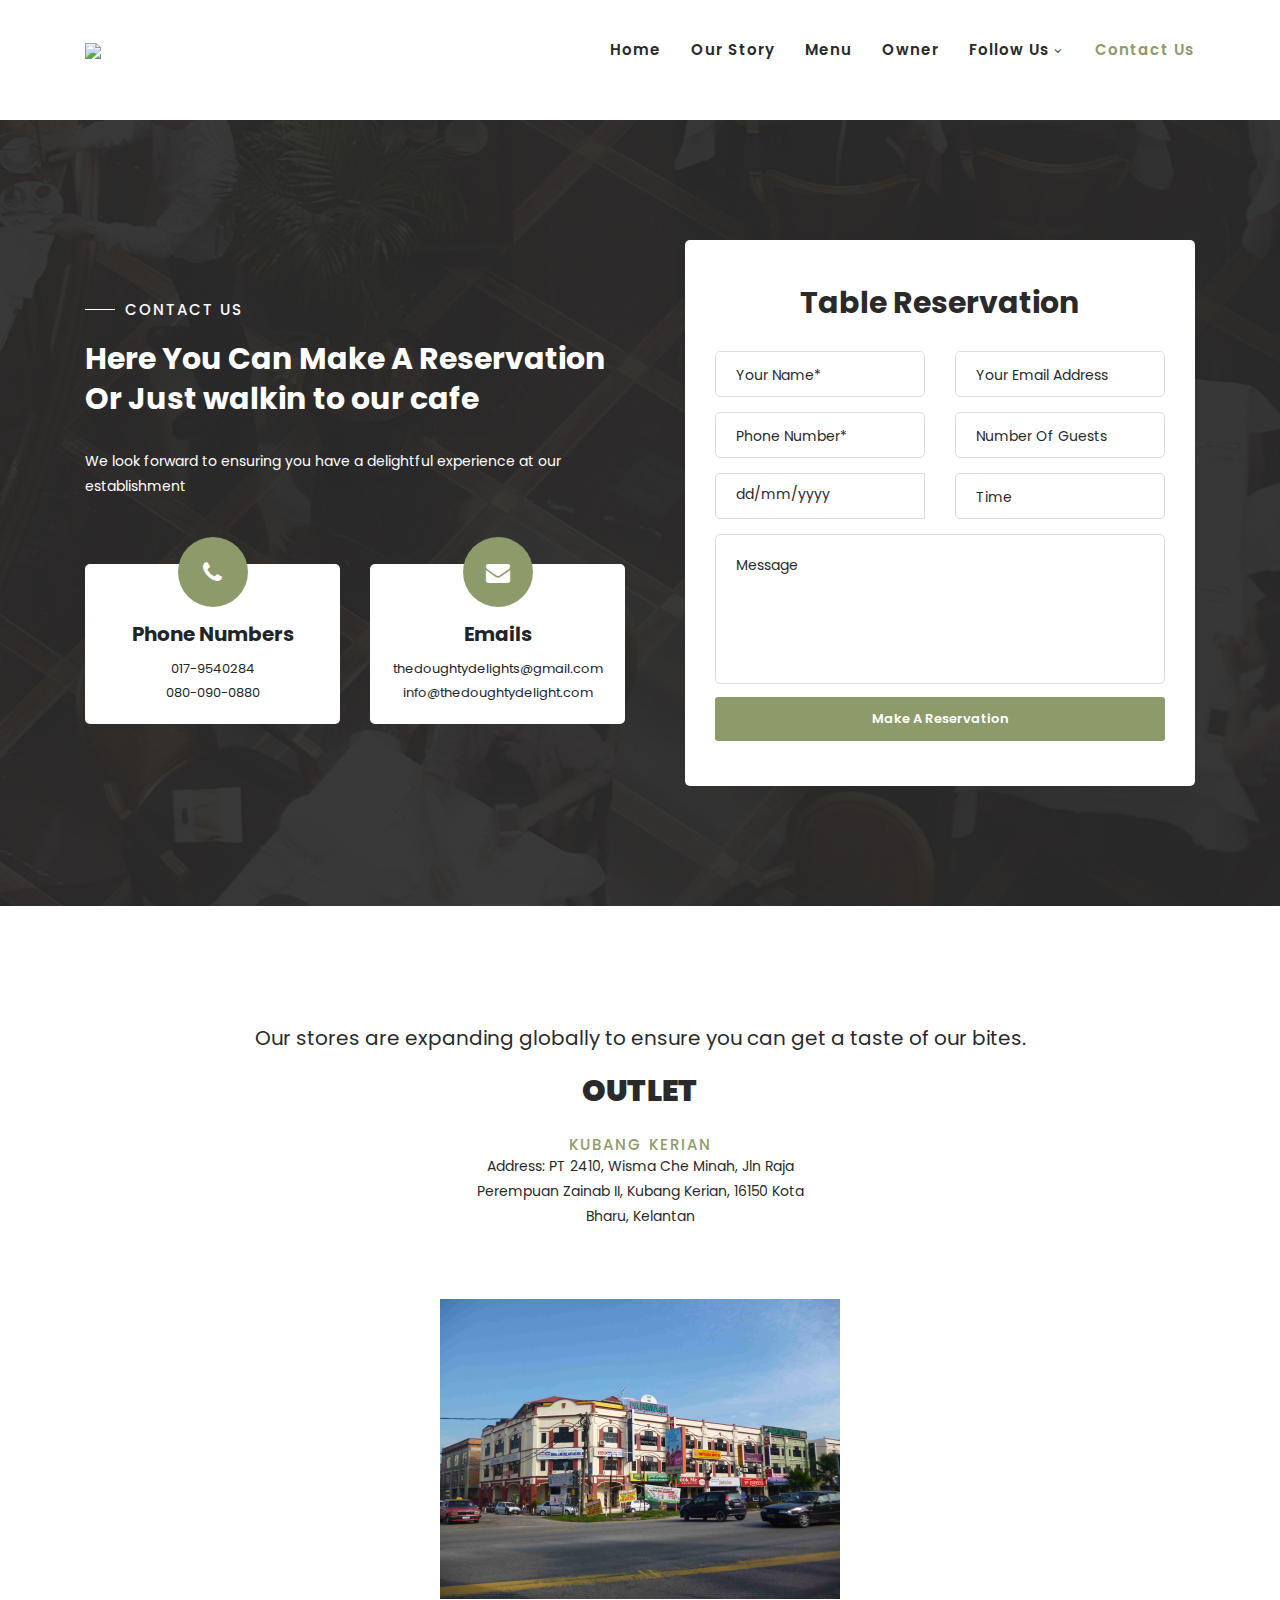
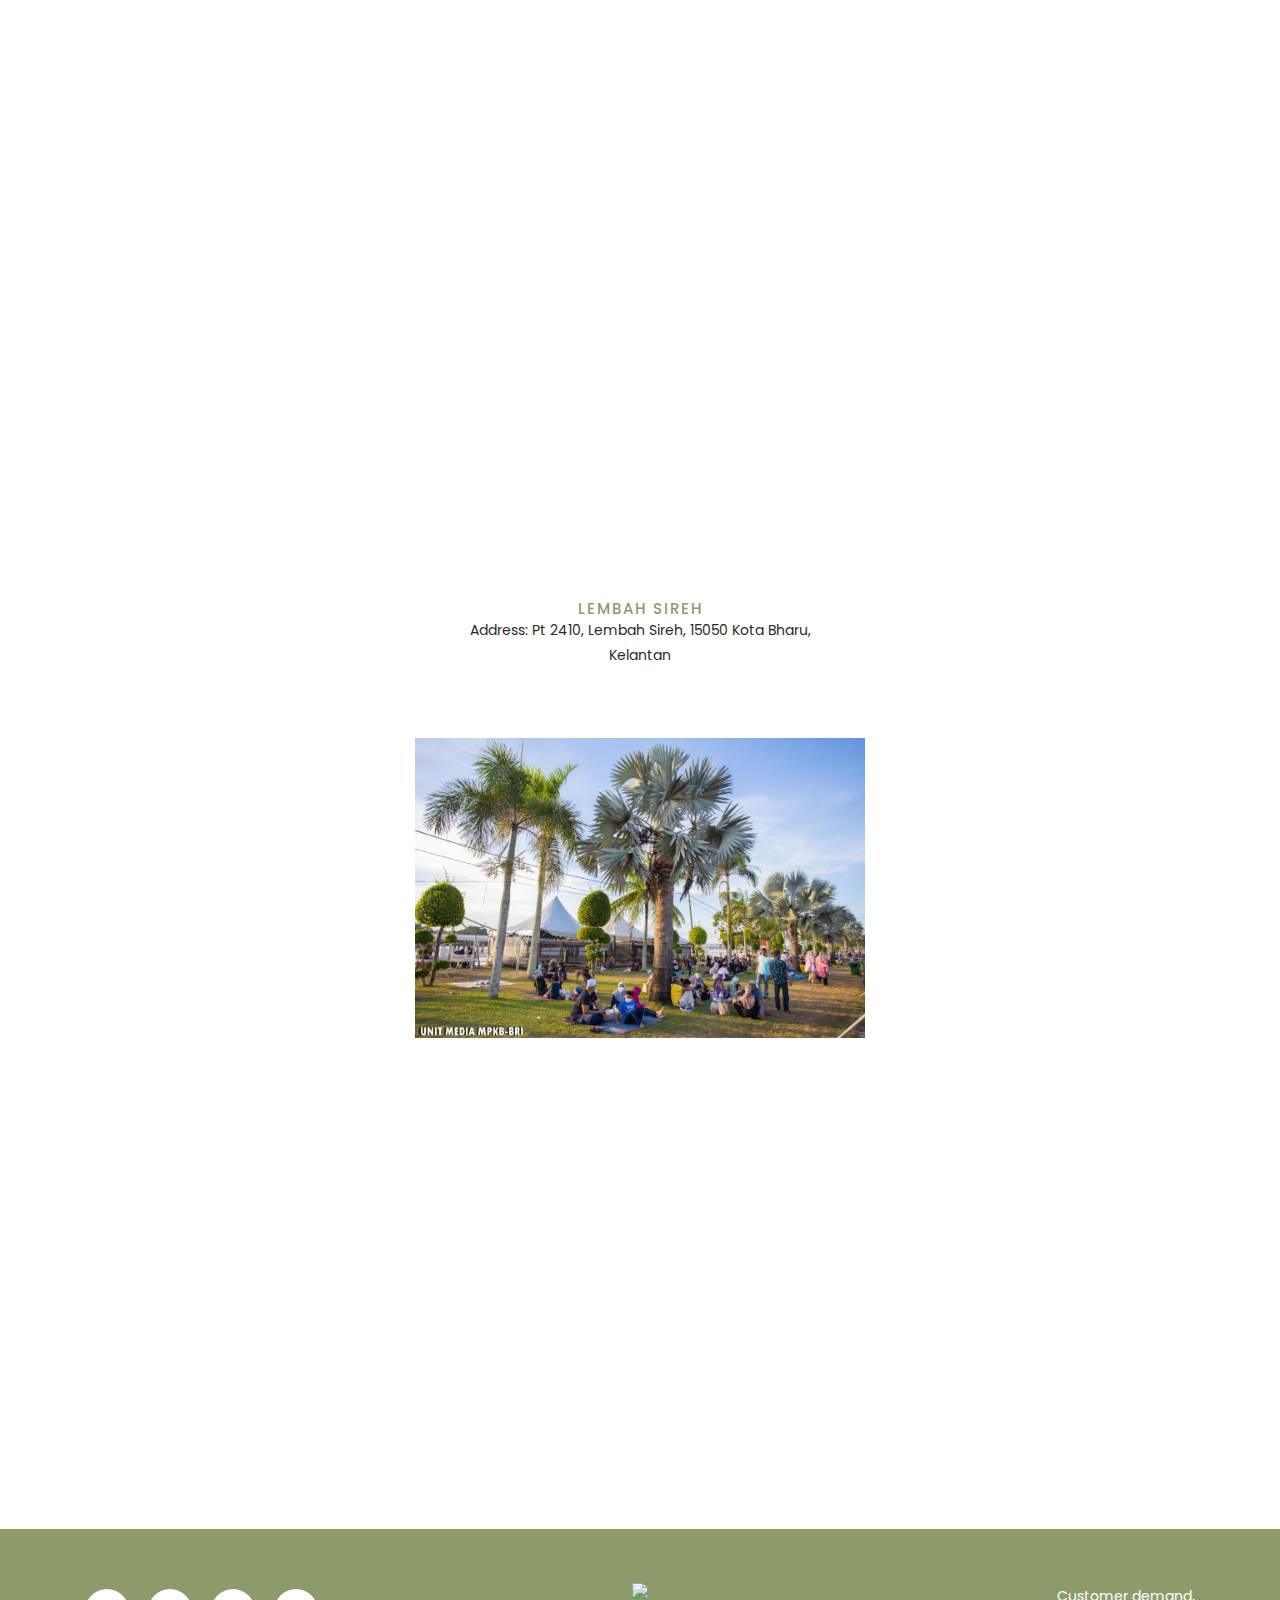
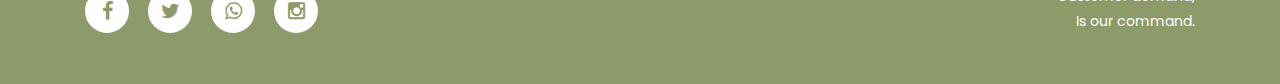
==== contact.html @ a43829a5 "Add files via upload" ====
<!DOCTYPE html>
<html lang="en">

  <head>

    <meta charset="utf-8">
    <meta name="viewport" content="width=device-width, initial-scale=1, shrink-to-fit=no">
    <meta name="description" content="">
    <meta name="author" content="">
    <link href="https://fonts.googleapis.com/css?family=Poppins:100,200,300,400,500,600,700,800,900&display=swap" rel="stylesheet">
    <link href="https://fonts.googleapis.com/css2?family=Dancing+Script:wght@400;500;600;700&display=swap" rel="stylesheet">

    <title>The Doughty Delights</title>

    <link rel="stylesheet" type="text/css" href="assets/css/bootstrap.min.css">

    <link rel="stylesheet" type="text/css" href="assets/css/font-awesome.css">

    <link rel="stylesheet" href="assets/css/templatemo-klassy-cafe.css">

    <link rel="stylesheet" href="assets/css/owl-carousel.css">

    <link rel="stylesheet" href="assets/css/lightbox.css">

    </head>
    
    <body>
    
    <!-- ***** Preloader Start ***** -->
    <div id="preloader">
        <div class="jumper">
            <div></div>
            <div></div>
            <div></div>
        </div>
    </div>  
    <!-- ***** Preloader End ***** -->
    
    
    <!-- ***** Header Area Start ***** -->
    <header class="header-area header-sticky">
        <div class="container">
            <div class="row">
                <div class="col-12">
                    <nav class="main-nav">
                        <!-- ***** Logo Start ***** -->
                        <a href="index.html" class="logo">
                            <img src="gambar/logo1.png" height="80px">
                        </a>
                        <!-- ***** Logo End ***** -->
                        <!-- ***** Menu Start ***** -->
                        <ul class="nav">
                            <li class="scroll-to-section"><a href="index.html" >Home</a></li>
                            <li class="scroll-to-section"><a href="index.html">Our Story</a></li>
            
                            <li><a href="menu.html">Menu</a></li>
                            <li><a href="owner.html">Owner</a></li> 

                            <li class="submenu">
                                <a href="javascript:;">Follow Us</a>
                                <ul>

                                    <li><a href="https://www.instagram.com/thedoughtydelights" target="_blank">Instagram</a></li>
                                    <li><a href="https://www.facebook.com/thedoughtydelights" target="_blank">Facebook</a></li>
                                    
                                </ul>
                            </li>
                            
                            <li><a href="contact.html" class="active">Contact Us</a></li> 
                        </ul>        
                        <a class='menu-trigger'>
                            <span>Menu</span>
                        </a>
                        <!-- ***** Menu End ***** -->
                    </nav>
                </div>
            </div>
        </div>
    </header>
    


   <!-- ***** Reservation Us Area Starts ***** -->
    <section class="section" id="reservation">
        <div class="container">
            <div class="row">
                <div class="col-lg-6 align-self-center">
                    <div class="left-text-content">
                        <div class="section-heading">
                            <h6>Contact Us</h6>
                            <h2>Here You Can Make A Reservation Or Just walkin to our cafe</h2>
                        </div>
                    <p>We look forward to ensuring you have a delightful experience at our establishment</p>
                        <div class="row">
                            <div class="col-lg-6">
                                <div class="phone">
                                    <i class="fa fa-phone"></i>
                                    <h4>Phone Numbers</h4>
                                    <d style="font-size: 13px;""contact.html">017-9540284</d><br>
                                    <d style="font-size: 13px;">080-090-0880</d>
                                    </span>
                                </div>
                            </div>
                            <div class="col-lg-6">
                                <div class="message">
                                    <i class="fa fa-envelope"></i>
                                    <h4>Emails</h4>
                                    <d style="font-size: 13px;">thedoughtydelights@gmail.com</d>
                                    <br>
                                    <d style="font-size: 13px;">info@thedoughtydelight.com</d>
                                </div>
                            </div>
                        </div>
                    </div>
                </div>
                <div class="col-lg-6">
                    <div class="contact-form">
                        <form id="contact" action="" method="post">
                          <div class="row">
                            <div class="col-lg-12">
                                <h4>Table Reservation</h4>
                            </div>
                            <div class="col-lg-6 col-sm-12">
                              <fieldset>
                                <input name="name" type="text" id="name" placeholder="Your Name*" required="">
                              </fieldset>
                            </div>
                            <div class="col-lg-6 col-sm-12">
                              <fieldset>
                              <input name="email" type="text" id="email" pattern="[^ @]*@[^ @]*" placeholder="Your Email Address" required="">
                            </fieldset>
                            </div>
                            <div class="col-lg-6 col-sm-12">
                              <fieldset>
                                <input name="phone" type="text" id="phone" placeholder="Phone Number*" required="">
                              </fieldset>
                            </div>
                            <div class="col-md-6 col-sm-12">
                              <fieldset>
                                <select value="number-guests" name="number-guests" id="number-guests">
                                    <option value="number-guests">Number Of Guests</option>
                                    <option name="1" id="1">1</option>
                                    <option name="2" id="2">2</option>
                                    <option name="3" id="3">3</option>
                                    <option name="4" id="4">4</option>
                                    <option name="5" id="5">5</option>
                                    <option name="6" id="6">6</option>
                                    <option name="7" id="7">7</option>
                                    <option name="8" id="8">8</option>
                                    <option name="9" id="9">9</option>
                                    <option name="10" id="10">10</option>
                                    <option name="11" id="11">11</option>
                                    <option name="12" id="12">12</option>
                                </select>
                              </fieldset>
                            </div>
                            <div class="col-lg-6">
                                <div id="filterDate2">    
                                  <div class="input-group date" data-date-format="dd/mm/yyyy">
                                    <input  name="date" id="date" type="text" class="form-control" placeholder="dd/mm/yyyy">
                                    <div class="input-group-addon" >
                                      <span class="glyphicon glyphicon-th"></span>
                                    </div>
                                  </div>
                                </div>   
                            </div>
                            <div class="col-md-6 col-sm-12">
                              <fieldset>
                                <select value="time" name="time" id="time">
                                    <option value="time">Time</option>
                                    <option name="Breakfast" id="Breakfast">Breakfast</option>
                                    <option name="Lunch" id="Lunch">Lunch</option>
                                    <option name="Dinner" id="Dinner">Dinner</option>
                                </select>
                              </fieldset>
                            </div>
                            <div class="col-lg-12">
                              <fieldset>
                                <textarea name="message" rows="6" id="message" placeholder="Message" required=""></textarea>
                              </fieldset>
                            </div>
                            <div class="col-lg-12">
                              <fieldset>
                                <button type="submit" id="form-submit" class="main-button-icon">Make A Reservation</button>
                              </fieldset>
                            </div>
                          </div>
                        </form>
                    </div>
                </div>
            </div>
        </div>
    </section>
    <!-- ***** Reservation Area Ends ***** -->

    <section class="section" id="offers">
        <div class="container">


<center><p style="font-size: 20px;">Our stores are expanding globally to ensure you can get a taste of our bites.</p></center>

            <div class="row">

                <div class="col-lg-4 offset-lg-4 text-center">


                    <div class="section-heading">


<h2>OUTLET</h2>
<h6>Kubang Kerian</h6>
<p>Address: PT 2410, Wisma Che Minah, Jln Raja Perempuan Zainab II, Kubang Kerian, 16150 Kota Bharu, Kelantan</p>
 </div></div></div></div>

<center><img class="img" src="gambar/kubangkerian.jpg" style=" height: 300px; "></center><br>

<center><iframe src="https://www.google.com/maps/embed?pb=!1m18!1m12!1m3!1d15869.160384256504!2d102.26807022744111!3d6.091568239013654!2m3!1f0!2f0!3f0!3m2!1i1024!2i768!4f13.1!3m3!1m2!1s0x31b6baa2f9ea3afb%3A0xe36739ec859595e5!2sKubang%20Kerian%2C%20Kota%20Bharu%2C%20Kelantan!5e0!3m2!1sen!2smy!4v1706631200730!5m2!1sen!2smy" width="600" height="450" style="border:0;" allowfullscreen="" loading="lazy" referrerpolicy="no-referrer-when-downgrade"></iframe></center>
<section class="section" id="offers">
        <div class="container">
            <div class="row">
                <div class="col-lg-4 offset-lg-4 text-center">
                    <div class="section-heading">

<h6>Lembah Sireh</h6>

<p>Address: Pt 2410, Lembah Sireh, 15050 Kota Bharu, Kelantan</p>

 </div></div></div></div>


<center><img class="img" src="gambar/lembahsireh.jpg" style=" height: 300px; "></center><br>

<center><iframe src="https://www.google.com/maps/embed?pb=!1m18!1m12!1m3!1d3967.1531477775175!2d102.22616406828082!3d6.110072914324162!2m3!1f0!2f0!3f0!3m2!1i1024!2i768!4f13.1!3m3!1m2!1s0x31b6af93356feb0d%3A0x6b9b784410438f60!2s%C3%86ON%20Mall%20Kota%20Bharu!5e0!3m2!1sen!2smy!4v1706630748833!5m2!1sen!2smy" width="600" height="400" style="border:0;" allowfullscreen="" loading="lazy" referrerpolicy="no-referrer-when-downgrade"></iframe></center>


    <!-- ***** Footer Start ***** -->
    <footer>
        <div class="container">
            <div class="row">
                <div class="col-lg-4 col-xs-12">
                    <div class="right-text-content">
                            <ul class="social-icons">

                                <li><a href="https://www.facebook.com/thedoughtydelights" target="_blank"><i class="fa fa-facebook"></i></a></li>
                                <li><a href="https://twitter.com/thedoughtydelights" target="_blank"><i class="fa fa-twitter"></i></a></li>
                                <li><a href="https://wa.me/+60179540284" target="_blank"><i class="fa fa-whatsapp"></i></a></li>
                                <li><a href="https://www.instagram.com/thedoughtydelights/" target="_blank"><i class="fa fa-instagram"></i></a></li>

                            </ul>
                    </div>
                </div>
                <div class="col-lg-4">
                    <div class="logo">
                   <a href="index.html"><img src="gambar/logo2.png" height="80px"></a>
                    </div>
                </div>
                <div class="col-lg-4 col-xs-12">
                    <div class="left-text-content">
                       <p>Customer demand,
                        
                        <br>Is our command.</p>
                    </div>
                </div>
            </div>
        </div>
    </footer>

    <!-- jQuery -->
    <script src="assets/js/jquery-2.1.0.min.js"></script>

    <!-- Bootstrap -->
    <script src="assets/js/popper.js"></script>
    <script src="assets/js/bootstrap.min.js"></script>

    <!-- Plugins -->
    <script src="assets/js/owl-carousel.js"></script>
    <script src="assets/js/accordions.js"></script>
    <script src="assets/js/datepicker.js"></script>
    <script src="assets/js/scrollreveal.min.js"></script>
    <script src="assets/js/waypoints.min.js"></script>
    <script src="assets/js/jquery.counterup.min.js"></script>
    <script src="assets/js/imgfix.min.js"></script> 
    <script src="assets/js/slick.js"></script> 
    <script src="assets/js/lightbox.js"></script> 
    <script src="assets/js/isotope.js"></script> 
    
    <!-- Global Init -->
    <script src="assets/js/custom.js"></script>
    <script>

        $(function() {
            var selectedClass = "";
            $("p").click(function(){
            selectedClass = $(this).attr("data-rel");
            $("#portfolio").fadeTo(50, 0.1);
                $("#portfolio div").not("."+selectedClass).fadeOut();
            setTimeout(function() {
              $("."+selectedClass).fadeIn();
              $("#portfolio").fadeTo(50, 1);
            }, 500);
                
            });
        });

    </script>
  </body>
</html>
---- assets/css/templatemo-klassy-cafe.css ----
/*

TemplateMo 558 Klassy Cafe

https://templatemo.com/tm-558-klassy-cafe

*/

/* ---------------------------------------------
Table of contents
------------------------------------------------
01. font & reset css
02. reset
03. global styles
04. header
05. banner
06. features
07. testimonials
08. contact
09. footer
10. preloader
11. search
12. portfolio

--------------------------------------------- */
/* 
---------------------------------------------
font & reset css
--------------------------------------------- 
*/
@import url("https://fonts.googleapis.com/css?family=Poppins:100,200,300,400,500,600,700,800,900");
/* 
---------------------------------------------
reset
--------------------------------------------- 
*/
html, body, div, span, applet, object, iframe, h1, h2, h3, h4, h5, h6, p, blockquote, div
pre, a, abbr, acronym, address, big, cite, code, del, dfn, em, font, img, ins, kbd, q,
s, samp, small, strike, strong, sub, sup, tt, var, b, u, i, center, dl, dt, dd, ol, ul, li,
figure, header, nav, section, article, aside, footer, figcaption {
  margin: 0;
  padding: 0;
  border: 0;
  outline: 0;
}

.clearfix:after {
  content: ".";
  display: block;
  clear: both;
  visibility: hidden;
  line-height: 0;
  height: 0;
}

.clearfix {
  display: inline-block;
}

html[xmlns] .clearfix {
  display: block;
}

* html .clearfix {
  height: 1%;
}

ul, li {
  padding: 0;
  margin: 0;
  list-style: none;
}

header, nav, section, article, aside, footer, hgroup {
  display: block;
}

* {
  box-sizing: border-box;
}

html, body {
  font-family: 'Poppins', sans-serif;
  font-weight: 400;
  background-color: #fff;
  font-size: 16px;
  -ms-text-size-adjust: 100%;
  -webkit-font-smoothing: antialiased;
  -moz-osx-font-smoothing: grayscale;
}

a {
  text-decoration: none !important;
}

h1, h2, h3, h4, h5, h6 {
  margin-top: 0px;
  margin-bottom: 0px;
}

ul {
  margin-bottom: 0px;
}

p {
  font-size: 14px;
  line-height: 25px;
  color: #2a2a2a;
}

/* 
---------------------------------------------
global styles
--------------------------------------------- 
*/
html,
body {
  background: #fff;
  font-family: 'Poppins', sans-serif;
}

::selection {
  background: #8d9b6a;
  color: #fff;
}

::-moz-selection {
  background: #8d9b6a;
  color: #fff;
}

@media (max-width: 991px) {
  html, body {
    overflow-x: hidden;
  }
  .mobile-top-fix {
    margin-top: 30px;
    margin-bottom: 0px;
  }
  .mobile-bottom-fix {
    margin-bottom: 30px;
  }
  .mobile-bottom-fix-big {
    margin-bottom: 60px;
  }
}
.main-green-button a {
  font-size: 13px;
  color: #ffffff;
  background-color: #8d9b6a;
  padding: 12px 25px;
  display: inline-block;
  border-radius: 3px;
  font-weight: 600;
  transition: all .3s;
}
.main-white-button a {
  font-size: 13px;
  color: #8d9b6a;
  background-color: #fff;
  padding: 12px 25px;
  display: inline-block;
  border-radius: 3px;
  font-weight: 600;
  transition: all .3s;
}

.main-white-button a:hover {
  opacity: 0.9;
}

.main-text-button a {
  font-size: 13px;
  color: #fff;
  font-weight: 600;
  transition: all .3s;
}

.main-text-button a:hover {
  opacity: 0.9;
}

.section-heading h6 {
  position: relative;
  font-size: 15px;
  color: #8d9b6a;
  font-weight: 500;
  letter-spacing: 2px;
  text-transform: uppercase;
  padding-left: 40px;
}

.section-heading h6:before {
  width: 30px;
  height: 1px;
  content: '';
  position: absolute;
  left: 0;
  top: 8px;
  background-color: #8d9b6a;
}

.section-heading h2 {
  line-height: 40px;
  margin-top: 20px;
  margin-bottom: 25px; 
  font-size: 30px;
  font-weight: 900;
  color: #2a2a2a;
}


/* 
---------------------------------------------
header
--------------------------------------------- 
*/

.background-header {
  background-color: #fff;
  height: 80px!important;
  position: fixed!important;
  top: 0px;
  left: 0px;
  right: 0px;
  box-shadow: 0px 0px 10px rgba(0,0,0,0.15)!important;
}

.background-header .logo,
.background-header .main-nav .nav li a {
  color: #1e1e1e!important;
}

.background-header .main-nav .nav li:hover a {
  color: #8d9b6a!important;
}

.background-header .8d9b6a li a.active {
  color: #8d9b6a!important;
}

.header-area {
  background-color: #fff;
  position: absolute;
  top: 0px;
  left: 0px;
  right: 0px;
  z-index: 100;
  height: 100px;
  -webkit-transition: all .5s ease 0s;
  -moz-transition: all .5s ease 0s;
  -o-transition: all .5s ease 0s;
  transition: all .5s ease 0s;
}

.header-area .main-nav {
  min-height: 80px;
  background: transparent;
}

.header-area .main-nav .logo {
  line-height: 100px;
  color: #fff;
  font-size: 28px;
  font-weight: 700;
  text-transform: uppercase;
  letter-spacing: 2px;
  float: left;
  -webkit-transition: all 0.3s ease 0s;
  -moz-transition: all 0.3s ease 0s;
  -o-transition: all 0.3s ease 0s;
  transition: all 0.3s ease 0s;
}

.background-header .main-nav .logo {
  line-height: 75px;
}

.background-header .nav {
  margin-top: 20px !important;
}

.header-area .main-nav .nav {
  float: right;
  margin-top: 30px;
  margin-right: 0px;
  background-color: transparent;
  -webkit-transition: all 0.3s ease 0s;
  -moz-transition: all 0.3s ease 0s;
  -o-transition: all 0.3s ease 0s;
  transition: all 0.3s ease 0s;
  position: relative;
  z-index: 999;
}

.header-area .main-nav .nav li {
  padding-left: 15px;
  padding-right: 15px;
}

.header-area .main-nav .nav li:last-child {
  padding-right: 0px;
}

.header-area .main-nav .nav li a {
  display: block;
  font-weight: 600;
  font-size: 15px;
  color: #2a2a2a;
  text-transform: capitalize;
  -webkit-transition: all 0.3s ease 0s;
  -moz-transition: all 0.3s ease 0s;
  -o-transition: all 0.3s ease 0s;
  transition: all 0.3s ease 0s;
  height: 40px;
  line-height: 40px;
  border: transparent;
  letter-spacing: 1px;
}

.header-area .main-nav .nav li a {
  color: #2a2a2a;
}

.header-area .main-nav .nav li:hover a,
.header-area .main-nav .nav li a.active {
  color: #8d9b6a!important;
}

.background-header .main-nav .nav li:hover a,
.background-header .main-nav .nav li a.active {
  color: #8d9b6a!important;
  opacity: 1;
}

.header-area .main-nav .nav li.submenu {
  position: relative;
  padding-right: 30px;
}

.header-area .main-nav .nav li.submenu:after {
  font-family: FontAwesome;
  content: "\f107";
  font-size: 12px;
  color: #2a2a2a;
  position: absolute;
  right: 18px;
  top: 12px;
}

.background-header .main-nav .nav li.submenu:after {
  color: #2a2a2a;
}

.header-area .main-nav .nav li.submenu ul {
  position: absolute;
  width: 200px;
  box-shadow: 0 2px 28px 0 rgba(0, 0, 0, 0.06);
  overflow: hidden;
  top: 50px;
  opacity: 0;
  transform: translateY(+2em);
  visibility: hidden;
  z-index: -1;
  transition: all 0.3s ease-in-out 0s, visibility 0s linear 0.3s, z-index 0s linear 0.01s;
}

.header-area .main-nav .nav li.submenu ul li {
  margin-left: 0px;
  padding-left: 0px;
  padding-right: 0px;
}

.header-area .main-nav .nav li.submenu ul li a {
  opacity: 1;
  display: block;
  background: #f7f7f7;
  color: #2a2a2a!important;
  padding-left: 20px;
  height: 40px;
  line-height: 40px;
  -webkit-transition: all 0.3s ease 0s;
  -moz-transition: all 0.3s ease 0s;
  -o-transition: all 0.3s ease 0s;
  transition: all 0.3s ease 0s;
  position: relative;
  font-size: 13px;
  font-weight: 400;
  border-bottom: 1px solid #eee;
}

.header-area .main-nav .nav li.submenu ul li a:hover {
  background: #fff;
  color: #8d9b6a!important;
  padding-left: 25px;
}

.header-area .main-nav .nav li.submenu ul li a:hover:before {
  width: 3px;
}

.header-area .main-nav .nav li.submenu:hover ul {
  visibility: visible;
  opacity: 1;
  z-index: 1;
  transform: translateY(0%);
  transition-delay: 0s, 0s, 0.3s;
}

.header-area .main-nav .menu-trigger {
  cursor: pointer;
  display: block;
  position: absolute;
  top: 33px;
  width: 32px;
  height: 40px;
  text-indent: -9999em;
  z-index: 99;
  right: 40px;
  display: none;
}

.background-header .main-nav .menu-trigger {
  top: 23px;
}

.header-area .main-nav .menu-trigger span,
.header-area .main-nav .menu-trigger span:before,
.header-area .main-nav .menu-trigger span:after {
  -moz-transition: all 0.4s;
  -o-transition: all 0.4s;
  -webkit-transition: all 0.4s;
  transition: all 0.4s;
  background-color: #1e1e1e;
  display: block;
  position: absolute;
  width: 30px;
  height: 2px;
  left: 0;
}

.background-header .main-nav .menu-trigger span,
.background-header .main-nav .menu-trigger span:before,
.background-header .main-nav .menu-trigger span:after {
  background-color: #1e1e1e;
}

.header-area .main-nav .menu-trigger span:before,
.header-area .main-nav .menu-trigger span:after {
  -moz-transition: all 0.4s;
  -o-transition: all 0.4s;
  -webkit-transition: all 0.4s;
  transition: all 0.4s;
  background-color: #1e1e1e;
  display: block;
  position: absolute;
  width: 30px;
  height: 2px;
  left: 0;
  width: 75%;
}

.background-header .main-nav .menu-trigger span:before,
.background-header .main-nav .menu-trigger span:after {
  background-color: #1e1e1e;
}

.header-area .main-nav .menu-trigger span:before,
.header-area .main-nav .menu-trigger span:after {
  content: "";
}

.header-area .main-nav .menu-trigger span {
  top: 16px;
}

.header-area .main-nav .menu-trigger span:before {
  -moz-transform-origin: 33% 100%;
  -ms-transform-origin: 33% 100%;
  -webkit-transform-origin: 33% 100%;
  transform-origin: 33% 100%;
  top: -10px;
  z-index: 10;
}

.header-area .main-nav .menu-trigger span:after {
  -moz-transform-origin: 33% 0;
  -ms-transform-origin: 33% 0;
  -webkit-transform-origin: 33% 0;
  transform-origin: 33% 0;
  top: 10px;
}

.header-area .main-nav .menu-trigger.active span,
.header-area .main-nav .menu-trigger.active span:before,
.header-area .main-nav .menu-trigger.active span:after {
  background-color: transparent;
  width: 100%;
}

.header-area .main-nav .menu-trigger.active span:before {
  -moz-transform: translateY(6px) translateX(1px) rotate(45deg);
  -ms-transform: translateY(6px) translateX(1px) rotate(45deg);
  -webkit-transform: translateY(6px) translateX(1px) rotate(45deg);
  transform: translateY(6px) translateX(1px) rotate(45deg);
  background-color: #1e1e1e;
}

.background-header .main-nav .menu-trigger.active span:before {
  background-color: #1e1e1e;
}

.header-area .main-nav .menu-trigger.active span:after {
  -moz-transform: translateY(-6px) translateX(1px) rotate(-45deg);
  -ms-transform: translateY(-6px) translateX(1px) rotate(-45deg);
  -webkit-transform: translateY(-6px) translateX(1px) rotate(-45deg);
  transform: translateY(-6px) translateX(1px) rotate(-45deg);
  background-color: #1e1e1e;
}

.background-header .main-nav .menu-trigger.active span:after {
  background-color: #1e1e1e;
}

.header-area.header-sticky {
  min-height: 80px;
}

.header-area .nav {
  margin-top: 30px;
}

.header-area.header-sticky .nav li a.active {
  color: #8d9b6a;
}

@media (max-width: 1200px) {
  .header-area .main-nav .nav li {
    padding-left: 12px;
    padding-right: 12px;
  }
  .header-area .main-nav:before {
    display: none;
  }
}

@media (max-width: 767px) {
  .header-area .main-nav .logo {
    color: #1e1e1e;
  }
  .header-area.header-sticky .nav li a:hover,
  .header-area.header-sticky .nav li a.active {
    color: #8d9b6a!important;
    opacity: 1;
  }
  .header-area.header-sticky .nav li.search-icon a {
    width: 100%;
  }
  .header-area {
    background-color: #f7f7f7;
    padding: 0px 15px;
    height: 100px;
    box-shadow: none;
    text-align: center;
  }
  .header-area .container {
    padding: 0px;
  }
  .header-area .logo {
    margin-left: 30px;
  }
  .header-area .menu-trigger {
    display: block !important;
  }
  .header-area .main-nav {
    overflow: hidden;
  }
  .header-area .main-nav .nav {
    float: none;
    width: 100%;
    display: none;
    -webkit-transition: all 0s ease 0s;
    -moz-transition: all 0s ease 0s;
    -o-transition: all 0s ease 0s;
    transition: all 0s ease 0s;
    margin-left: 0px;
  }
  .header-area .main-nav .nav li:first-child {
    border-top: 1px solid #eee;
  }
  .header-area.header-sticky .nav {
    margin-top: 100px !important;
  }
  .header-area .main-nav .nav li {
    width: 100%;
    background: #fff;
    border-bottom: 1px solid #eee;
    padding-left: 0px !important;
    padding-right: 0px !important;
  }
  .header-area .main-nav .nav li a {
    height: 50px !important;
    line-height: 50px !important;
    padding: 0px !important;
    border: none !important;
    background: #f7f7f7 !important;
    color: #191a20 !important;
  }
  .header-area .main-nav .nav li a:hover {
    background: #eee !important;
    color: #8d9b6a!important;
  }
  .header-area .main-nav .nav li.submenu ul {
    position: relative;
    visibility: inherit;
    opacity: 1;
    z-index: 1;
    transform: translateY(0%);
    transition-delay: 0s, 0s, 0.3s;
    top: 0px;
    width: 100%;
    box-shadow: none;
    height: 0px;
  }
  .header-area .main-nav .nav li.submenu ul li a {
    font-size: 12px;
    font-weight: 400;
  }
  .header-area .main-nav .nav li.submenu ul li a:hover:before {
    width: 0px;
  }
  .header-area .main-nav .nav li.submenu ul.active {
    height: auto !important;
  }
  .header-area .main-nav .nav li.submenu:after {
    color: #3B566E;
    right: 25px;
    font-size: 14px;
    top: 15px;
  }
  .header-area .main-nav .nav li.submenu:hover ul, .header-area .main-nav .nav li.submenu:focus ul {
    height: 0px;
  }
}

@media (min-width: 767px) {
  .header-area .main-nav .nav {
    display: flex !important;
  }
}


/* 
---------------------------------------------
banner
--------------------------------------------- 
*/

#top {
  padding-top: 100px;
}

#top .col-lg-4,
#top .col-lg-8 {
  padding: 0px;
}

#top .left-content {
  background-image: url(../images/background.jpg);
  background-position: center center;
  background-repeat: no-repeat;
  background-size: cover;
  position: relative;
  width: 100%;
  height: 100%;
}

#top .left-content .inner-content {
  position: absolute;
  top: 50%;
  transform: translate(-50%, -50%);
  left: 50%;
}

#top .left-content h4 {
  font-family: Poppins;
  color: #fff;
  font-size: 54px;
  font-weight: 700;
}

#top .left-content h6 {
  font-size: 15px;
  text-transform: uppercase;
  font-weight: 600;
  color: #fff;
  letter-spacing: 3px;
  margin-top: 5px;
}

#top .left-content .main-white-button  {
  margin-top: 25px;
  margin-bottom: 10px;
}

#top .left-content .main-white-button a {
  display: inline-block;
}

/* ==== Main CSS === */
.img-fill{
  width: 100%;
  display: block;
  overflow: hidden;
  position: relative;
  text-align: center
}

.img-fill img {
  min-height: 100%;
  min-width: 100%;
  position: relative;
  display: inline-block;
  max-width: none;
}

*,
*:before,
*:after {
  -webkit-box-sizing: border-box;
  box-sizing: border-box;
  -webkit-font-smoothing: antialiased;
  -moz-osx-font-smoothing: grayscale;
}

.Grid1k {
  padding: 0 15px;
  max-width: 1200px;
  margin: auto;
}

.blocks-box,
.slick-slider {
  margin: 0;
  padding: 0!important;
}

.slick-slide {
  float: left /* If RTL Make This Right */ ;
  padding: 0;
}

/* ==== Slider Style === */
.Modern-Slider .item .img-fill{
  height:100%;
  max-height: 700px;
  background:#000;
}

.Modern-Slider .item .info > div{
  display:inline-block!important;
  vertical-align:middle;
}

.Modern-Slider .NextArrow {
  position:absolute;
  top:50%;
  transform: translateY(-25px);
  right:30px;
  width: 50px;
  height: 50px;
  background-color: transparent;
  border:0 none;
  line-height: 44px;
  border-radius: 50%;
  text-align:center;
  font-size: 36px;
  font-family: 'FontAwesome';
  color:#FFF;
  z-index:5;
  outline: none;
  opacity: 0.3;
  transition: all .3s;
}

.Modern-Slider .NextArrow:hover {
  opacity: 1;
}

.Modern-Slider .NextArrow:before{
  content:'\f105';
}

.Modern-Slider .PrevArrow {
  position:absolute;
  top:50%;
  transform: translateY(-25px);
  left:30px;
  width: 50px;
  height: 50px;
  background-color: transparent;
  border:0 none;
  line-height: 44px;
  border-radius: 50%;
  text-align:center;
  font-size: 36px;
  font-family: 'FontAwesome';
  color:#FFF;
  z-index:5;
  outline: none;
  opacity: 0.3;
  transition: all .3s;
}

.Modern-Slider .PrevArrow:hover {
  opacity: 1;
}

.Modern-Slider .PrevArrow:before{
  content:'\f104';
}

ul.slick-dots {
  display: none!important;
}

.Modern-Slider .item.slick-active{
  animation:Slick-FastSwipeIn 1s both;
}

.Modern-Slider .buttons {
  position: relative;
}

.Modern-Slider {background:#000;}


/* ==== Slick Slider Css Ruls === */
.slick-slider{position:relative;display:block;-webkit-user-select:none;-moz-user-select:none;-ms-user-select:none;user-select:none;-webkit-touch-callout:none;-khtml-user-select:none;-ms-touch-action:pan-y;touch-action:pan-y;-webkit-tap-highlight-color:transparent}
.slick-list{position:relative;display:block;overflow:hidden;margin:0;padding:0}
.slick-list:focus{outline:none}.slick-list.dragging{cursor:hand}
.slick-slider .slick-track,.slick-slider .slick-list{-webkit-transform:translate3d(0,0,0);-ms-transform:translate3d(0,0,0);transform:translate3d(0,0,0)}
.slick-track{position:relative;top:0;left:0;display:block}
.slick-track:before,.slick-track:after{display:table;content:''}.slick-track:after{clear:both}
.slick-loading .slick-track{visibility:hidden}
.slick-slide{display:none;float:left /* If RTL Make This Right */ ;height:100%;min-height:1px}
.slick-slide.dragging img{pointer-events:none}
.slick-initialized .slick-slide{display:block}
.slick-loading .slick-slide{visibility:hidden}
.slick-vertical .slick-slide{display:block;height:auto;border:1px solid transparent}


/*
---------------------------------------------
about
---------------------------------------------
*/

#about {
  margin-top: 20px;
  padding: 100px 0px 0px 0px;
  position: relative;
  z-index: 9;
}

#about .section-heading h2 {
  padding-right: 120px;
}

#about img {
  width: 100%;
  overflow: hidden;
}

#about .left-text-content p {
  margin-bottom: 25px;
}

#about .right-content {
  margin-left: 30px;
}

#about .right-content .thumb {
  position: relative;
}

#about .right-content .thumb a {
  position: absolute;
  left: 50%;
  top: 50%;
  width: 70px;
  height: 70px;
  display: inline-block;
  line-height: 70px;
  text-align: center;
  background-color: #8d9b6a;
  color: #fff;
  border-radius: 50%;
  transform: translate(-35px, -35px);
  transition: all .3s;
}

#about .right-content .thumb a:hover {
  opacity: .9;
}


/*
---------------------------------------------
menu
---------------------------------------------
*/

#menu {
  margin-top: 120px;
  background-color: #fffafa;
  padding: 120px 0px;
}

#menu .section-heading {
  margin-bottom: 80px;
}

.card {
  margin: 0 auto;
  max-width: 100%;
  min-height: 400px;
  overflow: hidden;
  background-size: cover;
  background-repeat: no-repeat;
  overflow: hidden;
}

.card1 {
  background-image: url(../images/kekbatik.jpg);
}
.card2 {
  background-image: url(../images/rainbow.jpg);
}
.card3 {
  background-image: url(../images/pavlova.jpg);
}
.card4 {
  background-image: url(../images/menu-item-04.jpg);
}
.card5 {
  background-image: url(../images/hokkaido.jpg);
}
.card6 {
  background-image: url(../images/choux.jpg);
}

.info {
  position: relative;
  width: 100%;
  background-color: #8d9b6a;
  border: 1px solid #8d9b6a;
  transform: translateY(100%)
  translateY(120px)
  translateZ(0);
  transition: transform 0.5s ease-out;
}

.card:hover .info,
.card:hover .info:before {
  transform: translateY(100px) translateZ(0);
}

.title {
  margin: 0;
  padding: 30px 30px 20px 30px;
  font-size: 20px;
  font-weight: 700;
  color: #fff;
}

.description {
  font-size: 12px;
  padding: 0px 30px;
  color: #fff;
}

#menu .price h6 {
  position: absolute;
  width: 70px;
  height: 70px;
  background-color: #8d9b6a;
  font-size: 20px;
  font-weight: 700;
  color: #fff;
  border-radius: 3px;
  text-align: center;
  line-height: 70px;
}

#menu .card .main-text-button {
  margin-left: 30px;
  margin-top: 20px;
  padding-bottom: 30px;
}

#menu .owl-menu-item {
  position: relative;
}

#menu .owl-nav {
  text-align: center;
  position: absolute;
  width: 100%;
  bottom: -80px;
  transform: translateY(5px);
}

#menu .owl-dots {
  display: none;
}
    
#menu .owl-nav .owl-prev{
  margin-right: 10px;
  outline: none;
}

#menu .owl-nav .owl-prev span,
#menu .owl-nav .owl-next span {
  opacity: 0;
}

#menu .owl-nav .owl-prev:before {
  display: inline-block;
  font-family: 'FontAwesome';
  color: #8d9b6a;
  font-size: 25px;
  font-weight: 700;
  content: '\f104';
}

#menu .owl-nav .owl-prev {
  opacity: 0.75;
  transition: all .5s;
}

#menu .owl-nav .owl-prev:hover {
  opacity: 1;
}

#menu .owl-nav .owl-next {
  opacity: 0.75;
  transition: all .5s;
}

#menu .owl-nav .owl-next:hover {
  opacity: 1;
}

#menu .owl-nav .owl-next{
  margin-left: 10px;
  outline: none;
}

#menu .owl-nav .owl-next:before {
  display: inline-block;
  font-family: 'FontAwesome';
  color: #8d9b6a;
  font-size: 25px;
  font-weight: 700;
  content: '\f105';
}


/*
---------------------------------------------
chefs
---------------------------------------------
*/

#chefs {
  padding-top: 120px;
}

#chefs .section-heading {
  margin-bottom: 70px;
}

#chefs .section-heading h6 {
  padding-left: 0px;
}

#chefs .section-heading h6:before {
  display: none;
}

#chefs .chef-item {
  text-align: center;
  border: 1px solid #afafaf;
  padding: 5px;
  transition: all .5s;
  border-radius: 3px;
}

#chefs .chef-item:hover {
  border-color: #8d9b6a;
}

#chefs .chef-item:hover .down-content h4 {
  color: #8d9b6a;
}

#chefs .chef-item .thumb {
  position: relative;
}

#chefs .chef-item .thumb img {
  width: 100%;
  overflow: hidden;
  position: relative;
}

#chefs .chef-item .thumb .overlay {
  position: absolute;
  background-color: #2a2a2a;
  border-radius: 3px;
  top: 0;
  bottom: 0;
  left: 0;
  right: 0;
  z-index: 1;
  opacity: 0;
  visibility: hidden;
  transition: all .3s;
}

#chefs .chef-item .thumb ul.social-icons {
  position: absolute;
  z-index: 11;
  top: 50%;
  left: 50%;
  transform: translate(-50%, -50%);
  width: 100%;
  transition: all .5s;
  opacity: 0;
  visibility: hidden;
}

#chefs .chef-item .thumb ul.social-icons li {
  display: inline-block;
  margin: 0px 5px;
}

#chefs .chef-item .thumb ul.social-icons li a {
  width: 40px;
  height: 40px;
  background-color: #fff;
  color: #2a2a2a;
  border-radius: 50%;
  text-align: center;
  line-height: 40px;
  display: inline-block;
  transition: all .5s;
}

#chefs .chef-item .thumb ul.social-icons li a:hover {
  background-color: #8d9b6a;
}

#chefs .chef-item:hover .overlay {
  opacity: .9;
  visibility: visible;
}

#chefs .chef-item:hover ul.social-icons {
  opacity: 1;
  visibility: visible;
}

#chefs .chef-item .down-content {
  padding: 20px 0px;
}

#chefs .chef-item .down-content h4 {
  transition: all .3s;
  font-size: 20px;
  font-weight: 700;
  color: #2a2a2a;
}

#chefs .chef-item .down-content span {
  font-size: 14px;
  color: #2a2a2a;
}

.column {
  float: left;
  width: 33.33%;
  padding: 5px;
}

.row::after {
  content: "";
  clear: both;
  display: table;
}
/* 
---------------------------------------------
reservation
--------------------------------------------- 
*/

#reservation .section-heading {
  margin-bottom: 30px;
}

#reservation .section-heading h6 {
  color: #fff;
}

#reservation .section-heading h2 {
  color: #fff;
  font-weight: 700;
}

#reservation .section-heading h6:before {
  background-color: #fff;
}

#reservation p {
  color: #fff;
  margin-bottom: 65px;
}

#reservation {
  margin-top: 120px;
  padding: 120px 0px;
  background-image: url(../images/reservation-bg.jpg);
  background-position: center center;
  background-repeat: no-repeat;
  background-size: cover;
}

#reservation .phone,
#reservation .message {
  background-color: #fff;
  border-radius: 5px;
  text-align: center;
  padding: 0px 0px 20px 0px;
}

#reservation .phone i,
#reservation .message i {
  width: 70px;
  height: 70px;
  display: inline-block;
  text-align: center;
  line-height: 70px;
  color: #fff;
  background-color: #8d9b6a;
  border-radius: 50%;
  font-size: 24px;
  margin-top: -35px;
  text-align: center;
  margin-left: auto;
  margin-right: auto;
}

#reservation .phone h4,
#reservation .message h4 {
  font-size: 20px;
  font-weight: 700;
  margin-top: 15px;
  margin-bottom: 10px;
}

#reservation .phone span a,
#reservation .message span a {
  font-size: 14px;
  color: #2a2a2a;
  transition: all .3s;
}

#reservation .phone span a:hover,
#reservation .message span a:hover {
  color: #8d9b6a;
}

button {
  font-size: 13px;
  color: #fffff;
  background-color: #8d9b6a;
  padding: 12px 25px;
  display: inline-block;
  border-radius: 3px;
}

#contact {
  margin-left: 30px;
  padding: 45px 30px;
  background-color: #fff;
  border-radius: 5px;
}

#contact h4 {
  text-align: center;
  font-weight: 700;
  font-size: 30px;
  color: #2a2a2a;
  margin-bottom: 30px;
}

.datepicker-days {
  padding: 30px;
  cursor: pointer;
}

.contact-form input,
.contact-form textarea,
.contact-form select {
  color: #2a2a2a;
  font-size: 14px;
  border: 1px solid #ddd;
  background-color: #fff;
  width: 100%;
  height: 46px;
  border-radius: 5px;
  outline: none;
  padding-top: 3px;
  padding-left: 20px;
  padding-right: 20px;
  -webkit-appearance: none;
  -moz-appearance: none;
  appearance: none;
  margin-bottom: 15px;
}

.contact-form input:focus,
.contact-form textarea:focus,
.contact-form select:focus {
  border-color: #8d9b6a;
}

.contact-form button {
  margin-top: -10px;
  font-size: 13px;
  color: #fff;
  background-color: #8d9b6a;
  padding: 12px 25px;
  width: 100%;
  box-shadow: none;
  border: none;
  display: inline-block;
  border-radius: 3px;
  font-weight: 600;
  transition: all .3s;
}

.contact-form button:hover {
  opacity: .9;
}

.contact-form textarea {
  height: 150px;
  resize: none;
  padding: 20px;
}

.contact-form ::-webkit-input-placeholder { /* Edge */
  color: #2a2a2a;
}

.contact-form :-ms-input-placeholder { /* Internet Explorer 10-11 */
  color: #2a2a2a;
}

.contact-form ::placeholder {
  color: #2a2a2a;
}

/*
---------------------------------------------
offers
---------------------------------------------
*/

#offers {
  padding-top: 120px;
}

#offers .section-heading {
  margin-bottom: 70px;
}

#offers .section-heading h6 {
  padding-left: 0px;
}

#offers .section-heading h6:before {
  display: none;
}

#offers .heading-tabs {
  text-align: center;
}

#offers .heading-tabs .main-dark-button {
  text-align: right;
}

#offers #tabs ul {
  padding: 0;
}
#offers #tabs ul li {
  display: inline-block;
  margin: 0px 15px;
}
#offers #tabs ul li:last-child {
  margin-right: 0px;
}
#offers #tabs ul li:first-child {
  margin-left: 0px;
}
#offers #tabs ul li a {
  text-transform: capitalize;
  width: 100%;
  display: inline-block;
  font-size: 15px;
  color: #2a2a2a;
  font-weight: 600;
  transition: all 0.3s;
  text-align: center;
}

#offers #tabs ul li a img {
  display: block;
  margin: 0 auto 15px auto;
}
#offers #tabs ul .ui-tabs-active a {
  color: #8d9b6a;
  position: relative;
}
#offers #tabs ul .ui-tabs-active span {
  color: #1e1e1e;
}
#offers .tabs-content {
  margin-top: 60px;
  text-align: left;
  display: inline-block;
  transition: all 0.3s;
}
#offers .tabs-content .tab-item {
  position: relative;
  margin-bottom: 60px;
}
#offers .tabs-content img {
  float: left;
  width: 100px;
  max-width: 100px;
  margin-right: 20px;
  border-radius: 5px;
}
#offers .tabs-content h4 {
  padding-top: 10px;
  font-size: 20px;
  font-weight: 700;
  color: #2a2a2a;
  margin-bottom: 10px;
  margin-right: 100px;
}

#offers .tabs-content p {
  margin-right: 100px;
}

#offers .tabs-content .left-list {
  margin-right: 15px;
}

#offers .tabs-content .right-list {
  margin-left: 15px;
}

#offers .tabs-content .price h6 {
  position: absolute;
  top: 15px;
  right: 0;
  width: 70px;
  height: 70px;
  background-color: #8d9b6a;
  display: inline-block;
  text-align: center;
  line-height: 70px;
  border-radius: 3px;
  font-size: 18px;
  font-weight: 700;
  color: #fff;
}


/* 
---------------------------------------------
footer
--------------------------------------------- 
*/

footer {
  margin-top: 60px;
  padding: 50px 0px;
  background-color: #8d9b6a;
}

footer .left-text-content p {
  margin-top: 5px;
  color: #fff;
  font-size: 14px;
  text-align: right;
}

footer .right-text-content p {
  color: #fff;
  font-size: 14px;
  margin-right: 15px;
  text-transform: uppercase;
}


footer .right-text-content {
  text-align: left;
  margin-top: 10px;
}

footer .logo {
  text-align: center;
}

footer .right-text-content ul li {
  display: inline-block;
  margin-left: 15px;
}
footer .right-text-content ul li:first-child {
  margin-left: 0px;
}


footer .right-text-content ul li a {
  width: 44px;
  height: 44px;
  display: inline-block;
  text-align: center;
  line-height: 44px;
  font-size: 20px;
  background-color: #fff;
  border-radius: 50%;
  color: #8d9b6a;
  -webkit-transition: all 0.5s ease 0s;
  -moz-transition: all 0.5s ease 0s;
  -o-transition: all 0.5s ease 0s;
  transition: all 0.5s ease 0s;
}

footer .right-text-content ul li a:hover {
  color: #2a2a2a;
}

/* 
---------------------------------------------
responsive
--------------------------------------------- 
*/

@media (max-width: 992px) {
  #top {
    padding-top: 100px;
    height: auto;
  }
  .header-area .main-nav .nav li.submenu:after {
    right: 3px;
  }
  .header-area .main-nav .nav li.submenu {
    padding-right: 15px;
  }
  .header-area .main-nav .nav li {
    padding-right: 5px;
    padding-left: 5px;
  }
  .header-area .main-nav .nav li a {
    font-size: 14px;
    letter-spacing: 0px;
  }
  #top .left-content {
    text-align: center;
    padding: 25% 0px;
  }
  #about .right-content {
    margin-left: 0px;
    margin-top: 30px;
  }
  #chefs .chef-item {
    margin-bottom: 30px;
  }
  #reservation .phone {
    margin-bottom: 60px;
  }
  #contact {
    margin-left: 0px;
    margin-top: 30px;
  }
  #offers .tabs-content .left-list {
    margin-right: 0px;
  }

  #offers .tabs-content .right-list {
    margin-left: 0px;
  }
  footer .right-text-content {
    text-align: center;
    margin-bottom: 30px;
  }
  footer .left-text-content p {
    text-align: center;
    margin-top: 30px;
  }
}





#preloader {
  overflow: hidden;
  background-color: #8d9b6a;
  left: 0;
  right: 0;
  top: 0;
  bottom: 0;
  position: fixed;
  z-index: 99999;
  color: #fff;
}

#preloader .jumper {
  left: 0;
  top: 0;
  right: 0;
  bottom: 0;
  display: block;
  position: absolute;
  margin: auto;
  width: 50px;
  height: 50px;
}

#preloader .jumper > div {
  background-color: #fff;
  width: 10px;
  height: 10px;
  border-radius: 100%;
  -webkit-animation-fill-mode: both;
  animation-fill-mode: both;
  position: absolute;
  opacity: 0;
  width: 50px;
  height: 50px;
  -webkit-animation: jumper 1s 0s linear infinite;
  animation: jumper 1s 0s linear infinite;
}

#preloader .jumper > div:nth-child(2) {
  -webkit-animation-delay: 0.33333s;
  animation-delay: 0.33333s;
}

#preloader .jumper > div:nth-child(3) {
  -webkit-animation-delay: 0.66666s;
  animation-delay: 0.66666s;
}

@-webkit-keyframes jumper {
  0% {
    opacity: 0;
    -webkit-transform: scale(0);
    transform: scale(0);
  }
  5% {
    opacity: 1;
  }
  100% {
    -webkit-transform: scale(1);
    transform: scale(1);
    opacity: 0;
  }
}

@keyframes jumper {
  0% {
    opacity: 0;
    -webkit-transform: scale(0);
    transform: scale(0);
  }
  5% {
    opacity: 1;
  }
  100% {
    opacity: 0;
  }
}
---- assets/css/owl-carousel.css ----
/**
 * Owl Carousel v2.3.4
 * Copyright 2013-2018 David Deutsch
 * Licensed under: SEE LICENSE IN https://github.com/OwlCarousel2/OwlCarousel2/blob/master/LICENSE
 */
/*
 *  Owl Carousel - Core
 */
.owl-carousel {
  display: none;
  width: 100%;
  -webkit-tap-highlight-color: transparent;
  /* position relative and z-index fix webkit rendering fonts issue */
  position: relative;
  z-index: 1; }
  .owl-carousel .owl-stage {
    position: relative;
    -ms-touch-action: pan-Y;
    touch-action: manipulation;
    -moz-backface-visibility: hidden;
    /* fix firefox animation glitch */ }
  .owl-carousel .owl-stage:after {
    content: ".";
    display: block;
    clear: both;
    visibility: hidden;
    line-height: 0;
    height: 0; }
  .owl-carousel .owl-stage-outer {
    position: relative;
    overflow: hidden;
    /* fix for flashing background */
    -webkit-transform: translate3d(0px, 0px, 0px); }
  .owl-carousel .owl-wrapper,
  .owl-carousel .owl-item {
    -webkit-backface-visibility: hidden;
    -moz-backface-visibility: hidden;
    -ms-backface-visibility: hidden;
    -webkit-transform: translate3d(0, 0, 0);
    -moz-transform: translate3d(0, 0, 0);
    -ms-transform: translate3d(0, 0, 0); }
  .owl-carousel .owl-item {
    position: relative;
    min-height: 1px;
    float: left;
    -webkit-backface-visibility: hidden;
    -webkit-tap-highlight-color: transparent;
    -webkit-touch-callout: none; }
  .owl-carousel .owl-item img {
    display: block;
    width: 100%; }
  .owl-carousel .owl-nav.disabled,
  .owl-carousel .owl-dots.disabled {
    display: none; }
  .owl-carousel .owl-nav .owl-prev,
  .owl-carousel .owl-nav .owl-next,
  .owl-carousel .owl-dot {
    cursor: pointer;
    -webkit-user-select: none;
    -khtml-user-select: none;
    -moz-user-select: none;
    -ms-user-select: none;
    user-select: none; }
  .owl-carousel .owl-nav button.owl-prev,
  .owl-carousel .owl-nav button.owl-next,
  .owl-carousel button.owl-dot {
    background: none;
    color: inherit;
    border: none;
    padding: 0 !important;
    font: inherit; }
  .owl-carousel.owl-loaded {
    display: block; }
  .owl-carousel.owl-loading {
    opacity: 0;
    display: block; }
  .owl-carousel.owl-hidden {
    opacity: 0; }
  .owl-carousel.owl-refresh .owl-item {
    visibility: hidden; }
  .owl-carousel.owl-drag .owl-item {
    -ms-touch-action: pan-y;
        touch-action: pan-y;
    -webkit-user-select: none;
    -moz-user-select: none;
    -ms-user-select: none;
    user-select: none; }
  .owl-carousel.owl-grab {
    cursor: move;
    cursor: grab; }
  .owl-carousel.owl-rtl {
    direction: rtl; }
  .owl-carousel.owl-rtl .owl-item {
    float: right; }

/* No Js */
.no-js .owl-carousel {
  display: block; }

/*
 *  Owl Carousel - Animate Plugin
 */
.owl-carousel .animated {
  animation-duration: 1000ms;
  animation-fill-mode: both; }

.owl-carousel .owl-animated-in {
  z-index: 0; }

.owl-carousel .owl-animated-out {
  z-index: 1; }

.owl-carousel .fadeOut {
  animation-name: fadeOut; }

@keyframes fadeOut {
  0% {
    opacity: 1; }
  100% {
    opacity: 0; } }

/*
 * 	Owl Carousel - Auto Height Plugin
 */
.owl-height {
  transition: height 500ms ease-in-out; }

/*
 * 	Owl Carousel - Lazy Load Plugin
 */
.owl-carousel .owl-item {
  /**
			This is introduced due to a bug in IE11 where lazy loading combined with autoheight plugin causes a wrong
			calculation of the height of the owl-item that breaks page layouts
		 */ }
  .owl-carousel .owl-item .owl-lazy {
    opacity: 0;
    transition: opacity 400ms ease; }
  .owl-carousel .owl-item .owl-lazy[src^=""], .owl-carousel .owl-item .owl-lazy:not([src]) {
    max-height: 0; }
  .owl-carousel .owl-item img.owl-lazy {
    transform-style: preserve-3d; }

/*
 * 	Owl Carousel - Video Plugin
 */
.owl-carousel .owl-video-wrapper {
  position: relative;
  height: 100%;
  background: #000; }

.owl-carousel .owl-video-play-icon {
  position: absolute;
  height: 80px;
  width: 80px;
  left: 50%;
  top: 50%;
  margin-left: -40px;
  margin-top: -40px;
  background: url("owl.video.play.png") no-repeat;
  cursor: pointer;
  z-index: 1;
  -webkit-backface-visibility: hidden;
  transition: transform 100ms ease; }

.owl-carousel .owl-video-play-icon:hover {
  -ms-transform: scale(1.3, 1.3);
      transform: scale(1.3, 1.3); }

.owl-carousel .owl-video-playing .owl-video-tn,
.owl-carousel .owl-video-playing .owl-video-play-icon {
  display: none; }

.owl-carousel .owl-video-tn {
  opacity: 0;
  height: 100%;
  background-position: center center;
  background-repeat: no-repeat;
  background-size: contain;
  transition: opacity 400ms ease; }

.owl-carousel .owl-video-frame {
  position: relative;
  z-index: 1;
  height: 100%;
  width: 100%; }
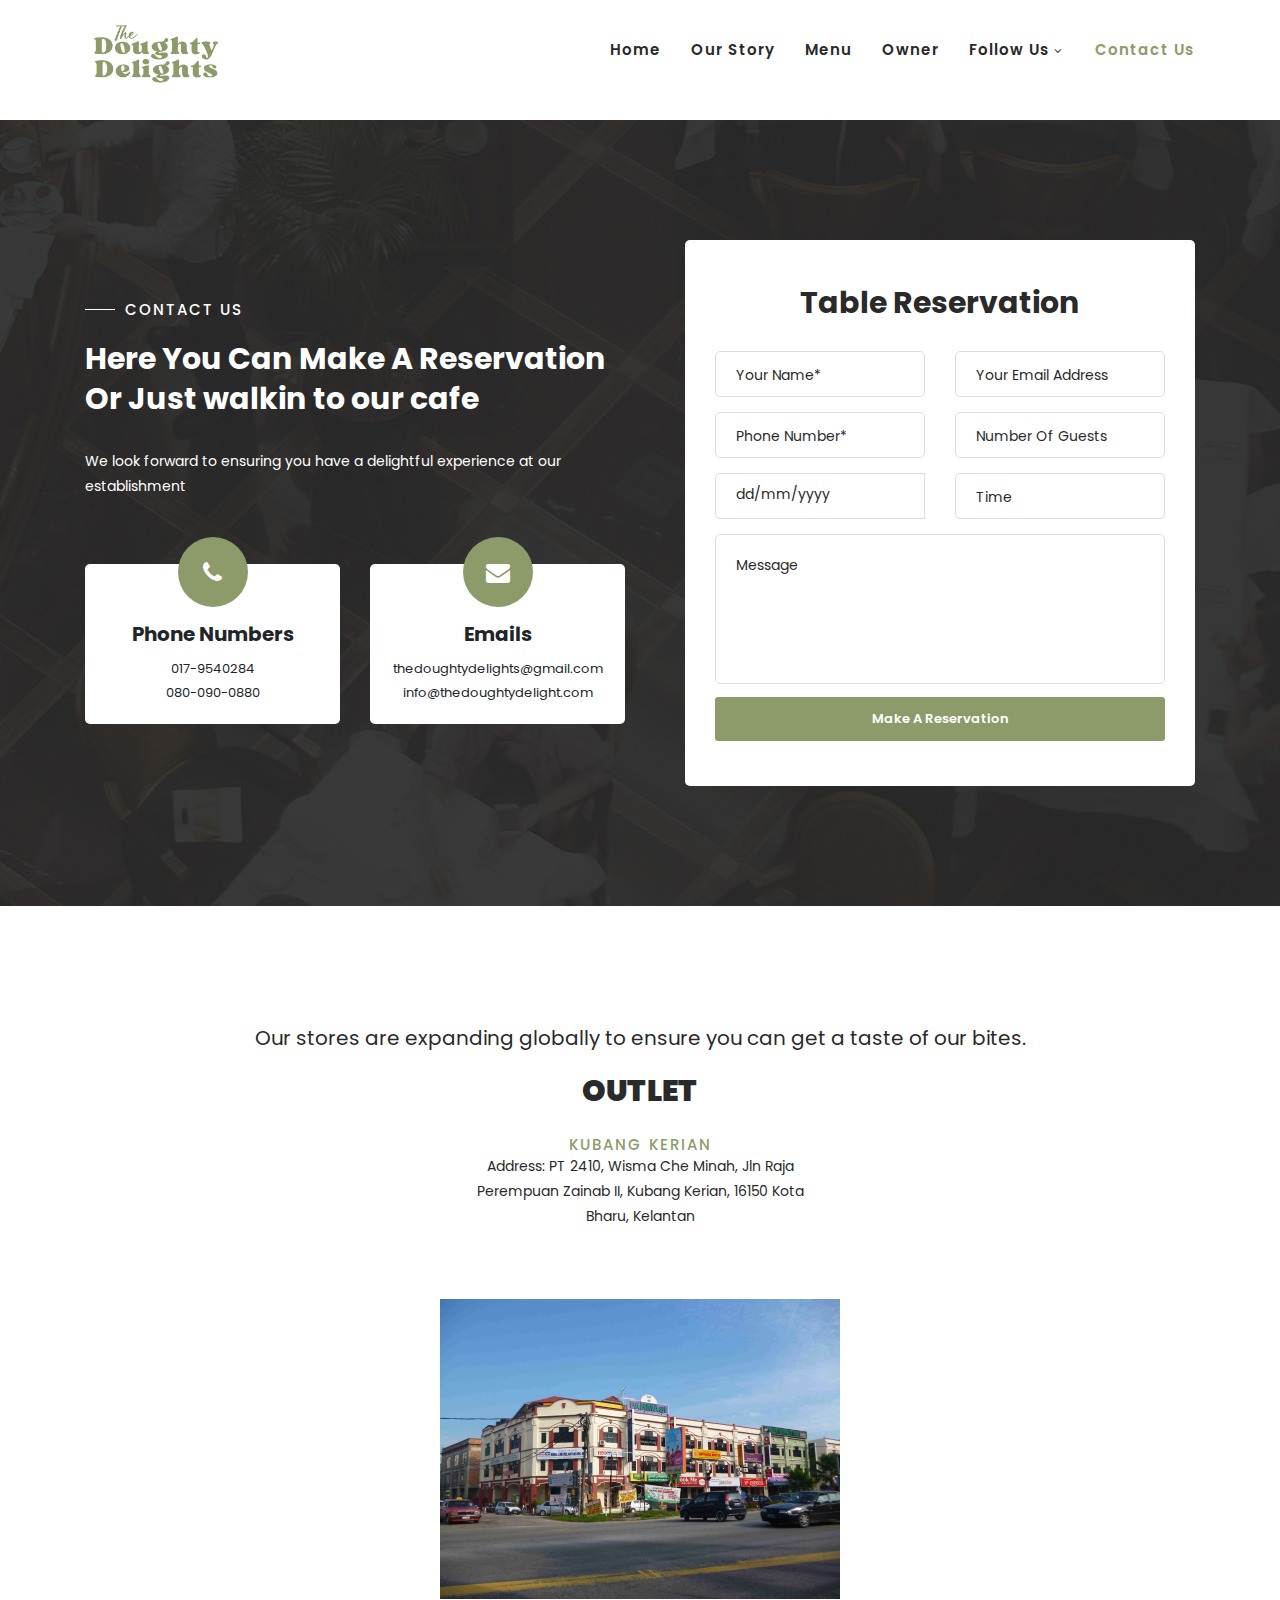
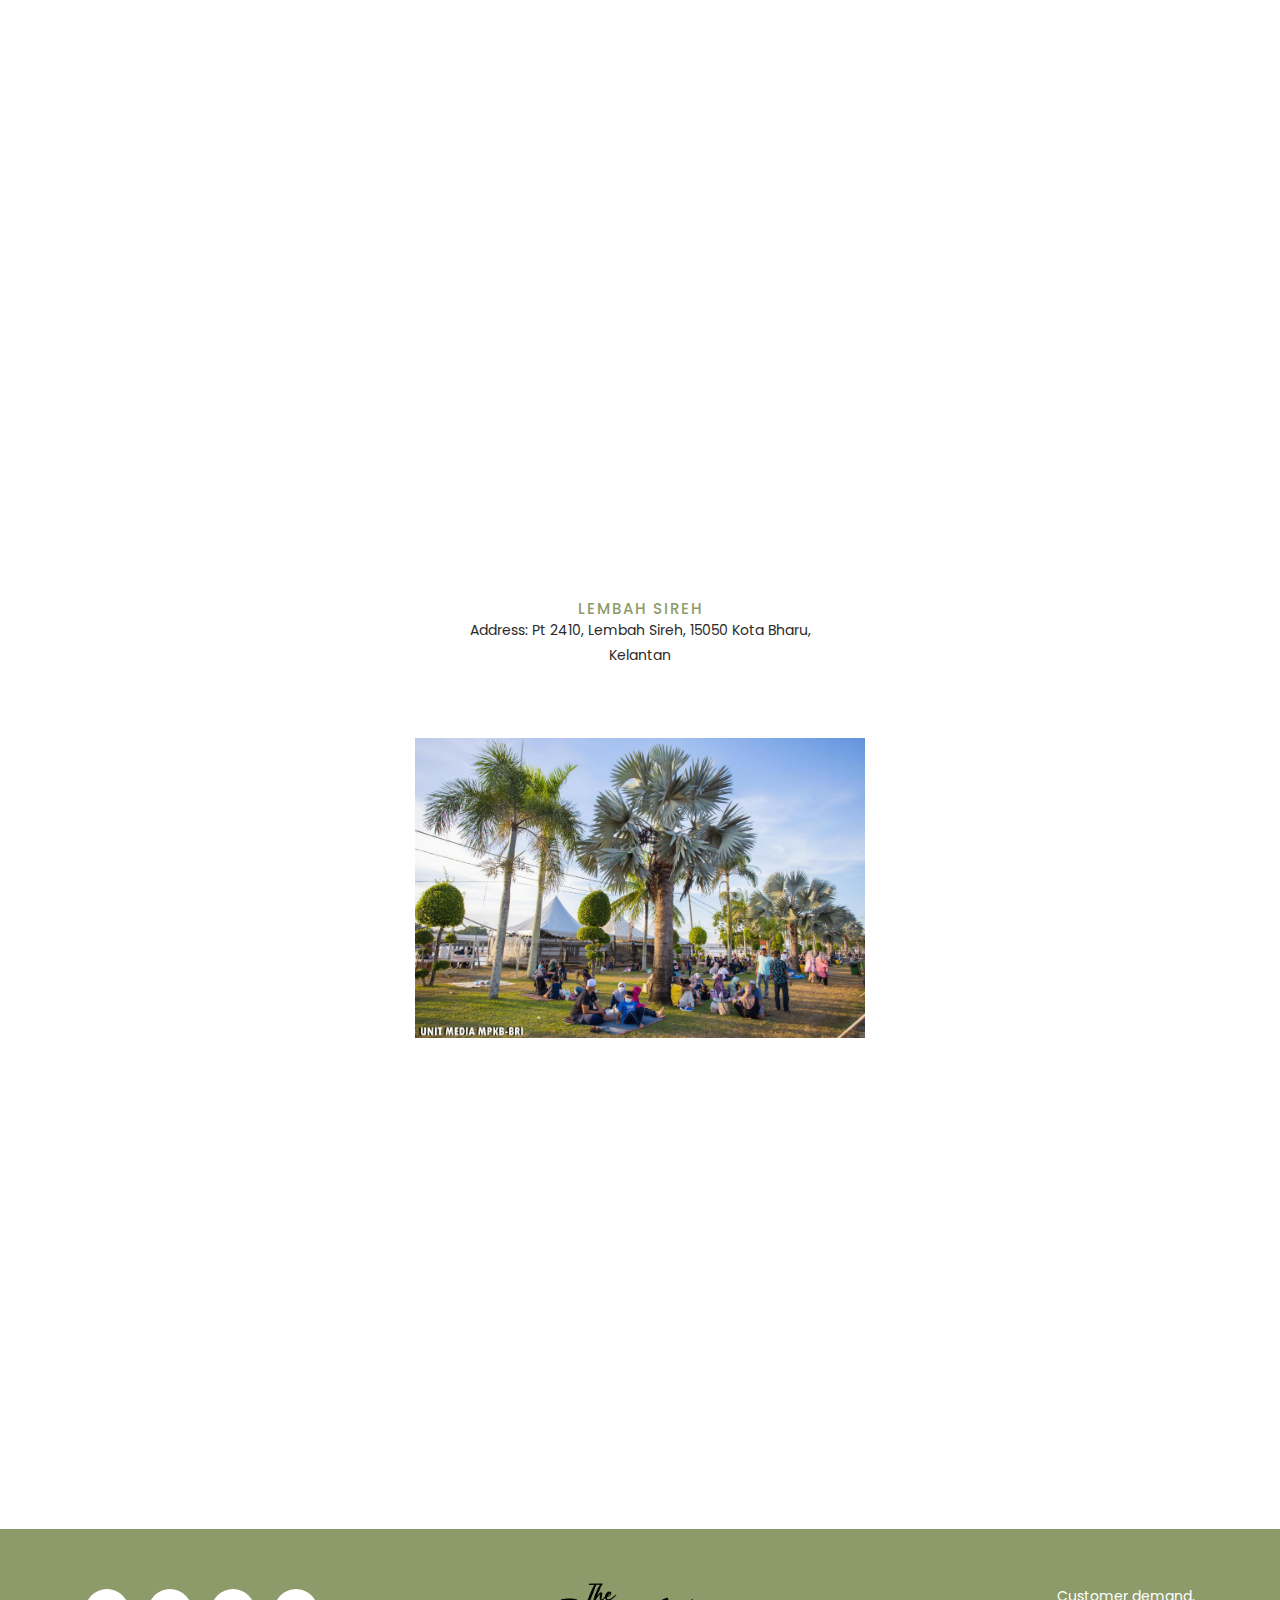
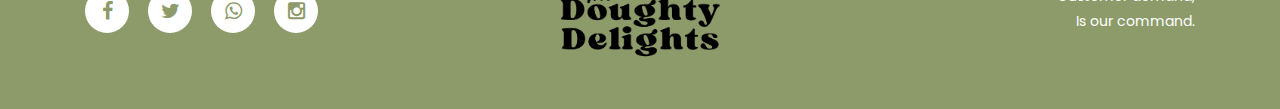
==== commit 2957677a: "Update contact.html" ====
--- a/contact.html
+++ b/contact.html
@@ -45,7 +45,7 @@
                     <nav class="main-nav">
                         <!-- ***** Logo Start ***** -->
                         <a href="index.html" class="logo">
-                            <img src="gambar/logo1.png" height="80px">
+                            <img src="gambar/logo1.PNG" height="80px">
                         </a>
                         <!-- ***** Logo End ***** -->
                         <!-- ***** Menu Start ***** -->
@@ -251,7 +251,7 @@
                 </div>
                 <div class="col-lg-4">
                     <div class="logo">
-                   <a href="index.html"><img src="gambar/logo2.png" height="80px"></a>
+                   <a href="index.html"><img src="gambar/logo2.PNG" height="80px"></a>
                     </div>
                 </div>
                 <div class="col-lg-4 col-xs-12">
@@ -304,4 +304,4 @@
 
     </script>
   </body>
-</html>+</html>
